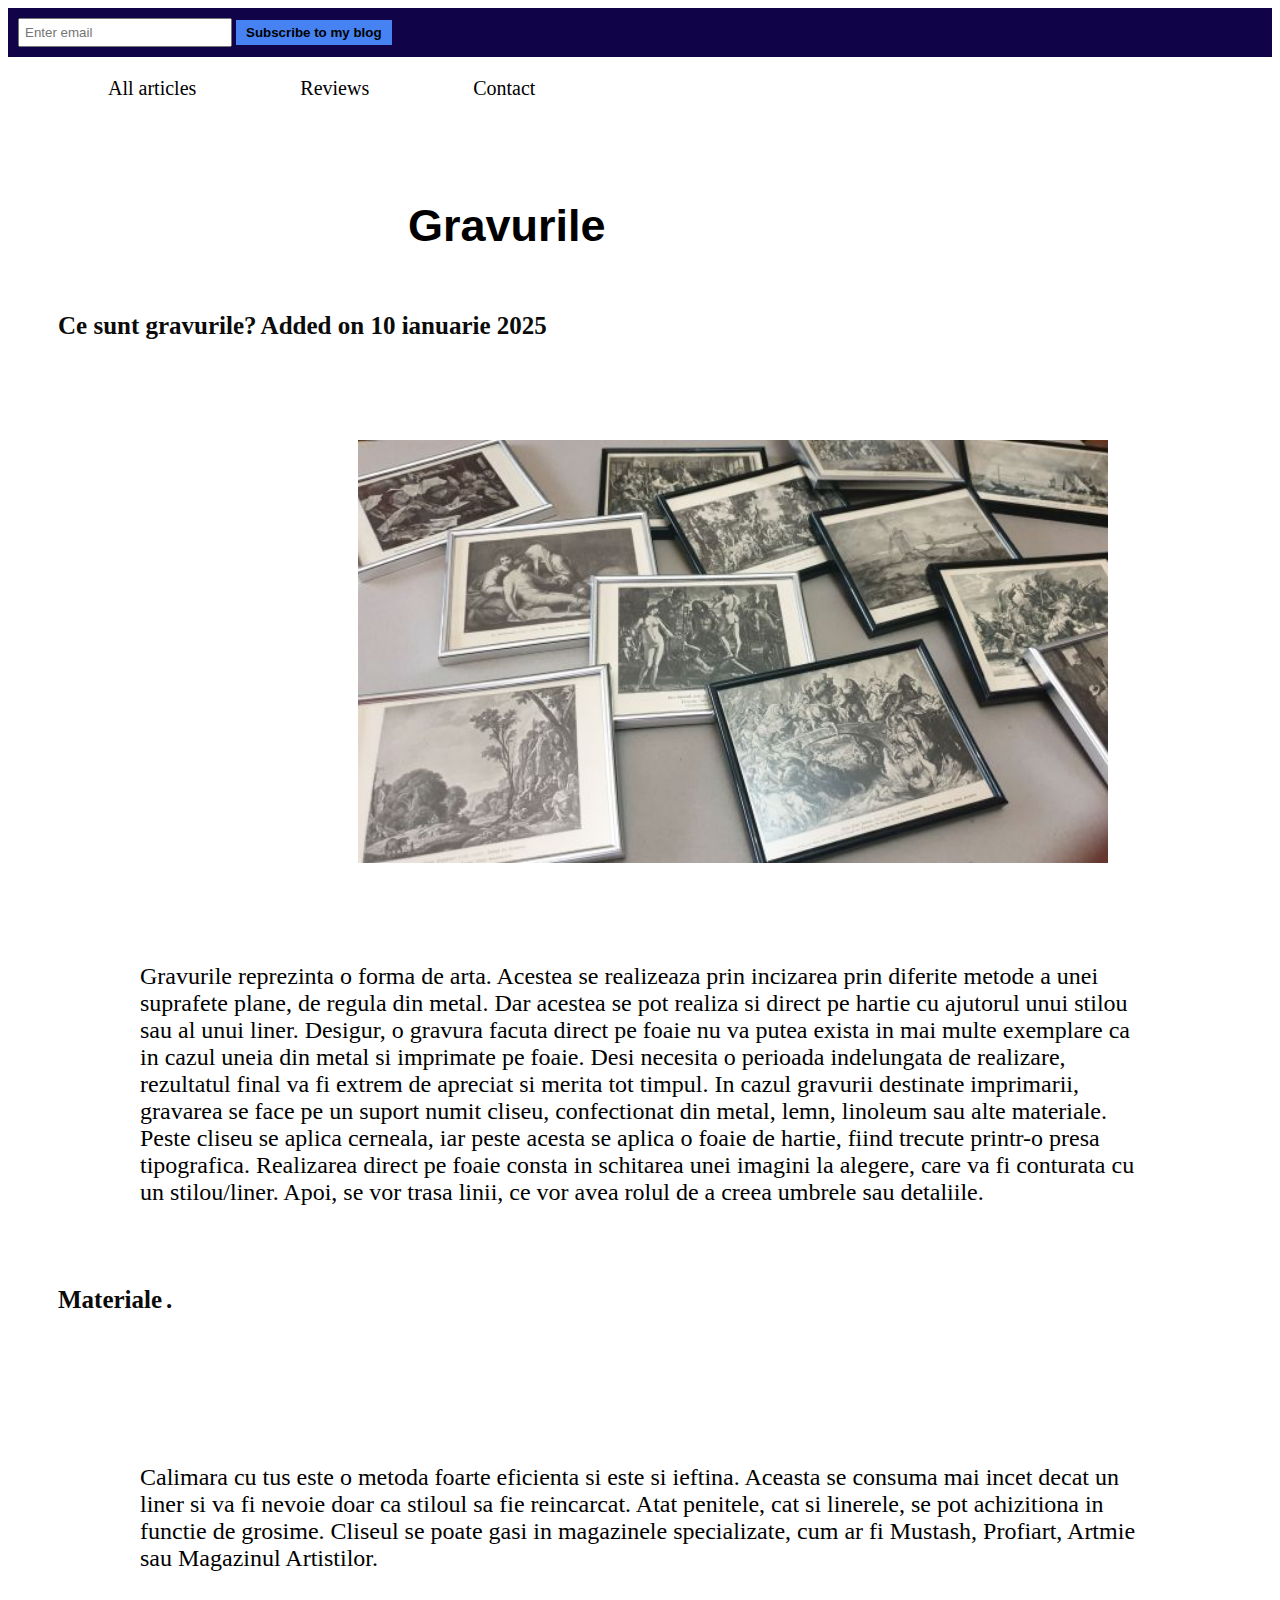
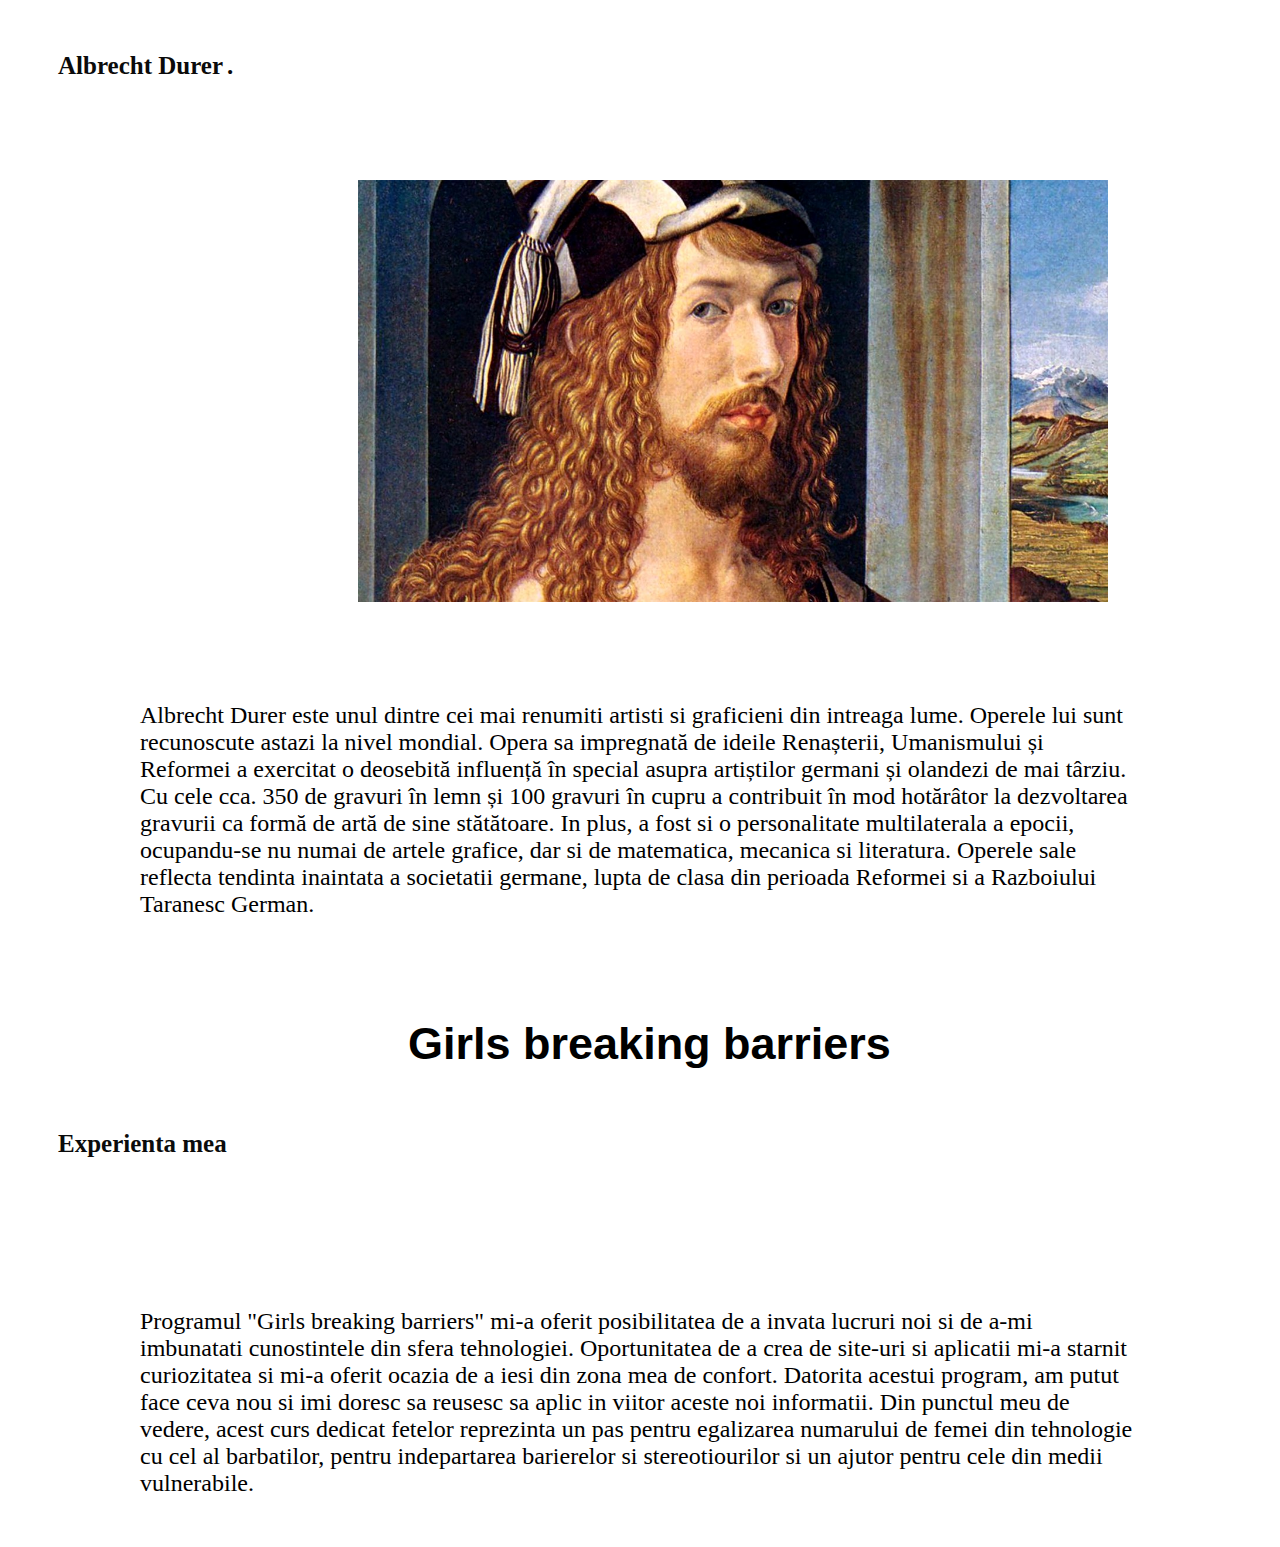
==== index.html @ dd743267 "Add files via upload" ====
<!DOCTYPE html>
<html lang="en">
<head>
    <meta charset="UTF-8">
    <meta name="viewport" content="width=device-width, initial-scale=1.0">
    <title>desen.exe</title>
    <link rel="stylesheet" href="mystyle.css">
</head>
<body>
    <header>
        <div class="subscribe">
<form>
    <input type="email" placeholder="Enter email">
    <button type="submit">Subscribe to my blog</button>
</form>
        </div>
    </header>

    <div class="menu" onclick="openAllarticles()">All articles</div>
    <div class="menu" onclick="openReviews()">Reviews</div>
    <div class="menu" onclick="openContact()">Contact</div>

<h1 class="title">Gravurile</h1>
<h5 class="under_title first">Ce sunt gravurile?</h5>
<h5 class="under_title">Added on 10 ianuarie 2025</h5>
<img src="gr1.jpg" class="image">
<p class="descript">Gravurile reprezinta o forma de arta. Acestea se realizeaza prin incizarea prin diferite metode a unei suprafete plane, de regula din metal.
    Dar acestea se pot realiza si direct pe hartie cu ajutorul unui stilou sau al unui liner. Desigur, o gravura facuta direct pe foaie nu va putea 
    exista in mai multe exemplare ca in cazul uneia din metal si imprimate pe foaie. Desi necesita o perioada indelungata de realizare, rezultatul final va fi extrem de apreciat si merita tot timpul.
    In cazul gravurii destinate imprimarii, gravarea se face pe  un suport numit cliseu, confectionat din metal, lemn, linoleum sau alte materiale. Peste cliseu se aplica cerneala, 
    iar peste acesta se aplica o foaie de hartie, fiind trecute printr-o presa tipografica. Realizarea direct pe foaie consta in schitarea unei imagini la alegere, care va fi conturata cu un 
    stilou/liner. Apoi, se vor trasa linii, ce vor avea rolul de a creea umbrele sau detaliile.

</p>

<h5 class="under_title first">Materiale</h5>
<h5 class="under_title">.</h5>
<p class="descript">Calimara cu tus este o metoda foarte eficienta si este si ieftina. Aceasta se consuma mai incet decat un liner si va fi 
    nevoie doar ca stiloul sa fie reincarcat. Atat penitele, cat si linerele, se pot achizitiona in functie de grosime. Cliseul se poate gasi 
    in magazinele specializate, cum ar fi Mustash, Profiart, Artmie sau Magazinul Artistilor.
</p>

<h5 class="under_title first">Albrecht Durer</h5>
<h5 class="under_title">.</h5>
<img src="Albrecht-Durer-profi_Descopera-1.jpg" class="image">
<p class="descript">Albrecht Durer este unul dintre cei mai renumiti artisti si graficieni din intreaga lume. Operele lui sunt 
    recunoscute astazi la nivel mondial.  Opera sa impregnată de ideile Renașterii, Umanismului și Reformei a exercitat o 
    deosebită influență în special asupra artiștilor germani și olandezi de mai târziu. Cu cele cca. 350 de gravuri în lemn 
    și 100 gravuri în cupru a contribuit în mod hotărâtor la dezvoltarea gravurii ca formă de artă de sine stătătoare. In plus,
    a fost si o personalitate multilaterala a epocii, ocupandu-se nu numai de artele grafice, dar si de matematica, mecanica si
    literatura. Operele sale reflecta tendinta inaintata a societatii germane, lupta de clasa din perioada Reformei si a 
    Razboiului Taranesc German.
</p>

<h1 class="title">Girls breaking barriers</h1>
<h5 class="under_title first">Experienta mea</h5>
<p class="descript">Programul "Girls breaking barriers" mi-a oferit posibilitatea de a invata lucruri noi si de a-mi imbunatati 
    cunostintele din sfera tehnologiei. Oportunitatea de a crea de site-uri si aplicatii mi-a starnit curiozitatea si mi-a oferit
    ocazia de a iesi din zona mea de confort. Datorita acestui program, am putut face ceva nou si imi doresc sa reusesc sa aplic in 
    viitor aceste noi informatii. Din punctul meu de vedere, acest curs dedicat fetelor reprezinta un pas pentru egalizarea numarului de 
    femei din tehnologie cu cel al barbatilor, pentru indepartarea barierelor si stereotiourilor si un ajutor pentru cele din medii 
    vulnerabile.
</p>


<script src="script.js"></script>
</body>
</html>
---- mystyle.css ----
.menu {
    margin-left: 100px;
    margin-top: 20px;
    color:black;
    font-family: 'Times New Roman', Times, serif;
    font-size: 20px;
    display: inline-block;
    font-weight: 300;
}

.menu:hover {
    color:darkgray;
}

.title{
    margin-left: 400px;
    width:800px;
    font-family: Verdana, Geneva, Tahoma, sans-serif;
    font-size: 45px;
    margin-top: 100px;
    display:block;
}
.under_title{
    color:rgb(11, 11, 11);
    font-size: 25px;
    font-family: 'Times New Roman', Times, serif;
    margin-top: 30px;
    margin-bottom: 100px;
    display: inline-block;
}
.first{
    margin-left: 50px;
}
.image{
    width:750px;
    display: block;
    margin-top: 0px;
    margin-left: 350px;
    margin-bottom: 100px;
}
.descript{
    width:1000px;
    display: block;
    margin: 50px auto;
    font-size: x-large;
    font-family: Cambria, Cochin, Georgia, Times, 'Times New Roman', serif;
    color:black;
}

header {
    position:sticky;
    top:0;
    background-color: rgb(16, 3, 69);

}
.subscribe{
    padding:10px;
    background-color: rgb(16, 3, 71);

}
.subscribe input{
    width:200px;
    padding:5px;
}
.subscribe button{
    background-color: rgb(70, 130, 242);
    border:none;
    padding:5px 10px;
    color:black;
    font-weight: bold;
}
.review{
    margin-top: 50px;
    border: 1px solid black;
    padding: 20px;

}
.rating{
    font-size: 24px;
    margin-bottom: 10px;
}
.star{
    color: yellow;
}

input [type="text"], select, textarea{
    width:100%;
    padding:12px;
    border:1px solid black;
    margin-top: 10px;
    margin-bottom: 20px;
}
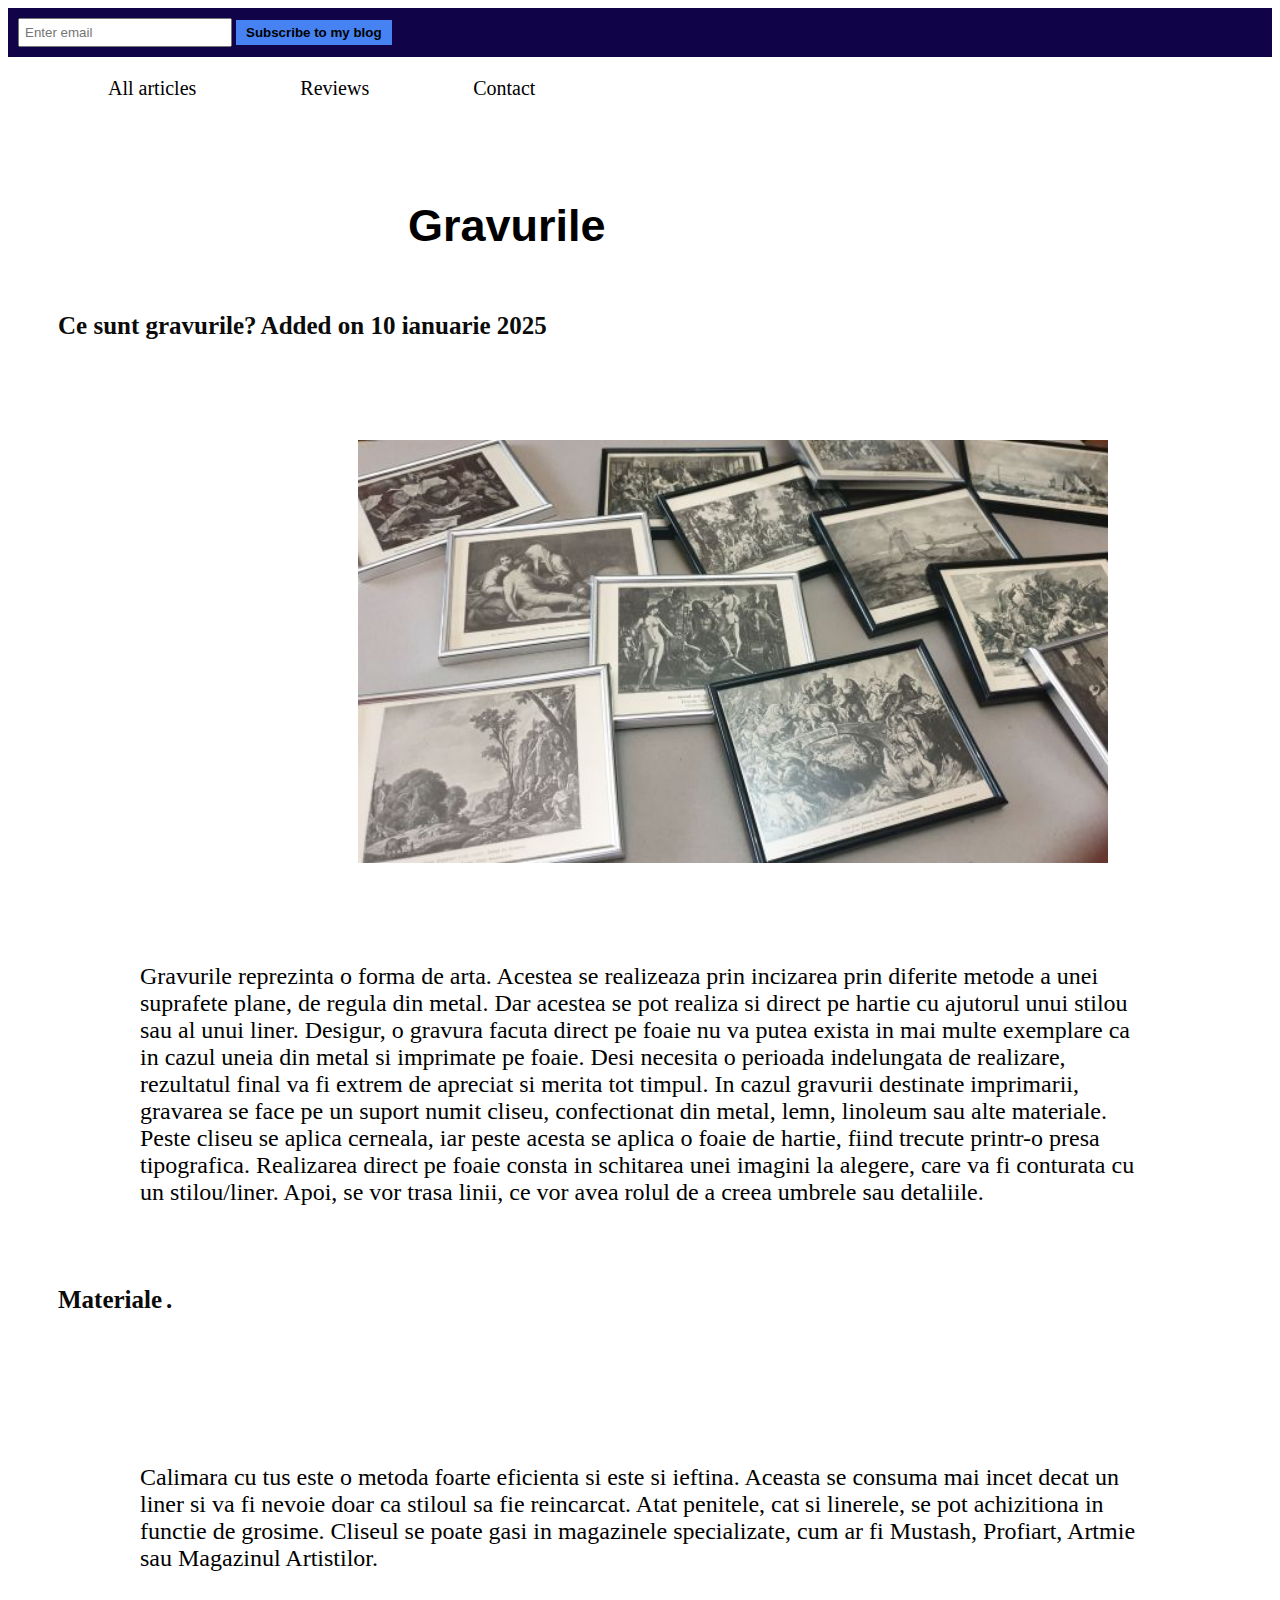
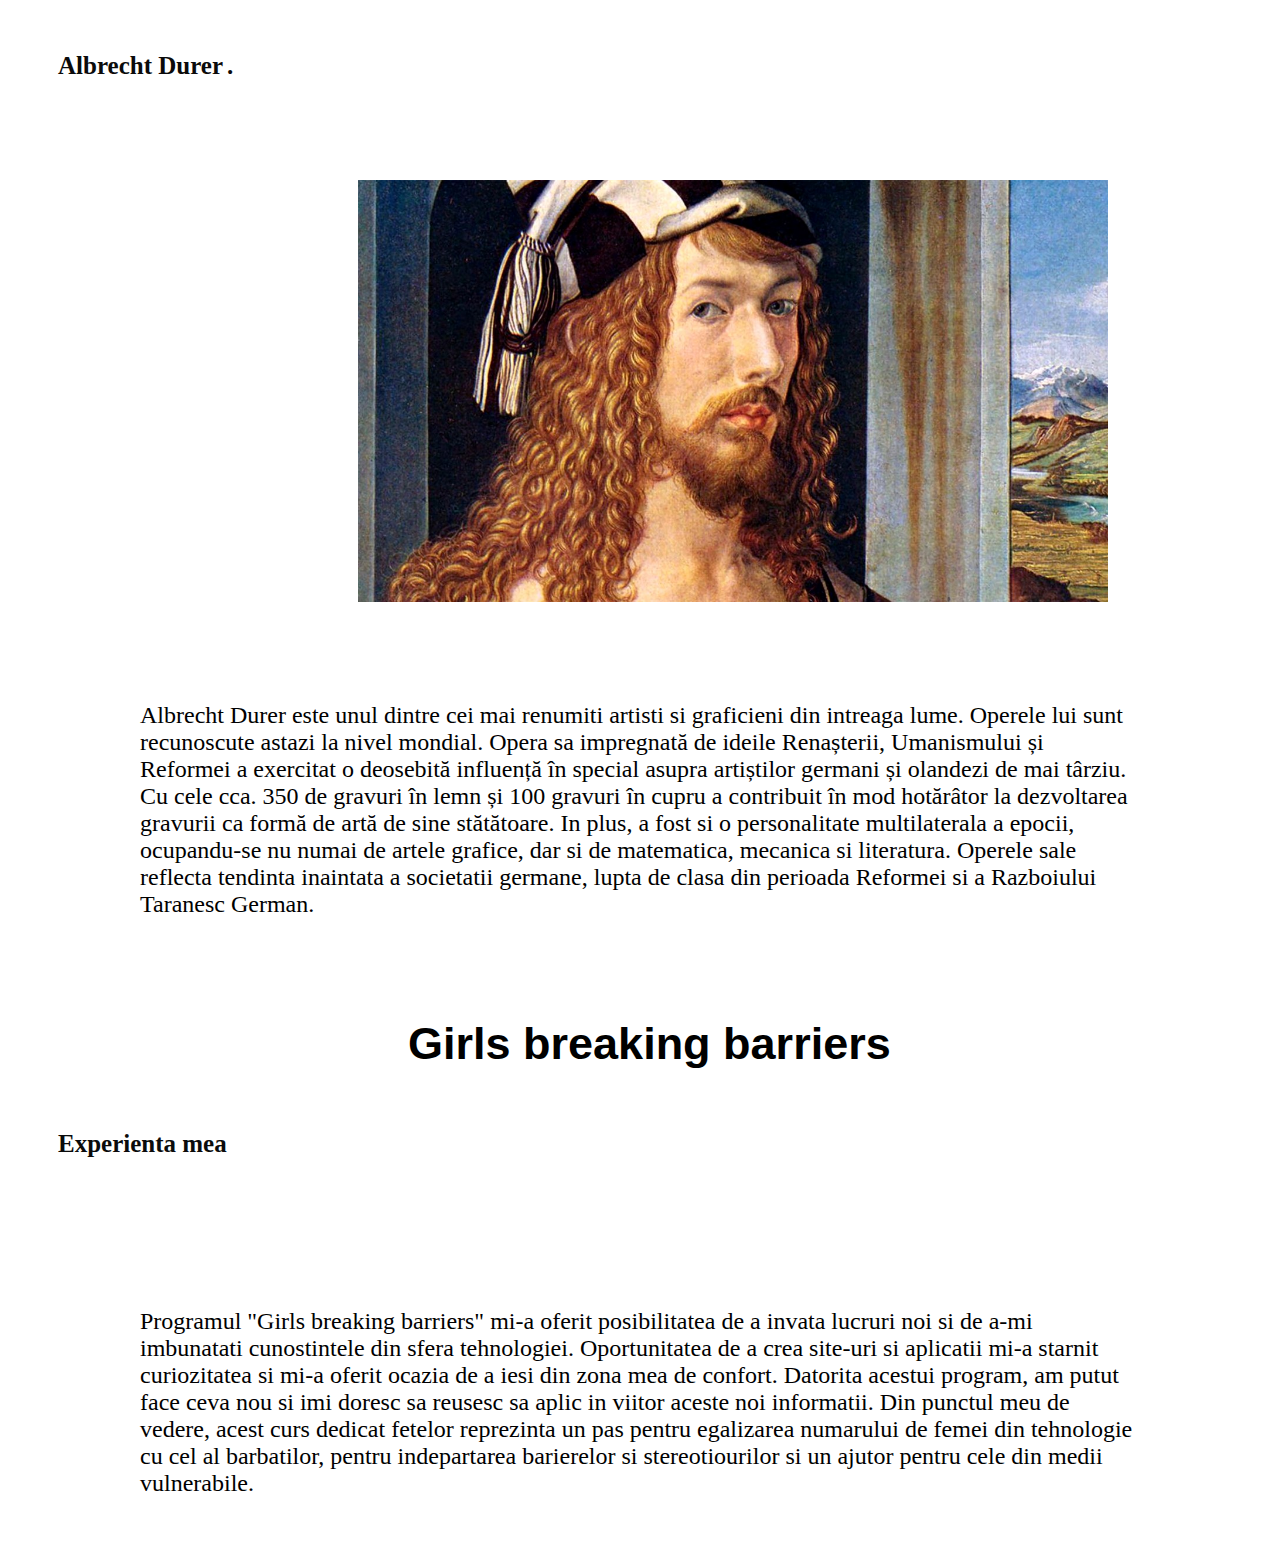
==== commit 9bb1c772: "Add files via upload" ====
--- a/index.html
+++ b/index.html
@@ -55,7 +55,7 @@
 <h1 class="title">Girls breaking barriers</h1>
 <h5 class="under_title first">Experienta mea</h5>
 <p class="descript">Programul "Girls breaking barriers" mi-a oferit posibilitatea de a invata lucruri noi si de a-mi imbunatati 
-    cunostintele din sfera tehnologiei. Oportunitatea de a crea de site-uri si aplicatii mi-a starnit curiozitatea si mi-a oferit
+    cunostintele din sfera tehnologiei. Oportunitatea de a crea site-uri si aplicatii mi-a starnit curiozitatea si mi-a oferit
     ocazia de a iesi din zona mea de confort. Datorita acestui program, am putut face ceva nou si imi doresc sa reusesc sa aplic in 
     viitor aceste noi informatii. Din punctul meu de vedere, acest curs dedicat fetelor reprezinta un pas pentru egalizarea numarului de 
     femei din tehnologie cu cel al barbatilor, pentru indepartarea barierelor si stereotiourilor si un ajutor pentru cele din medii 
